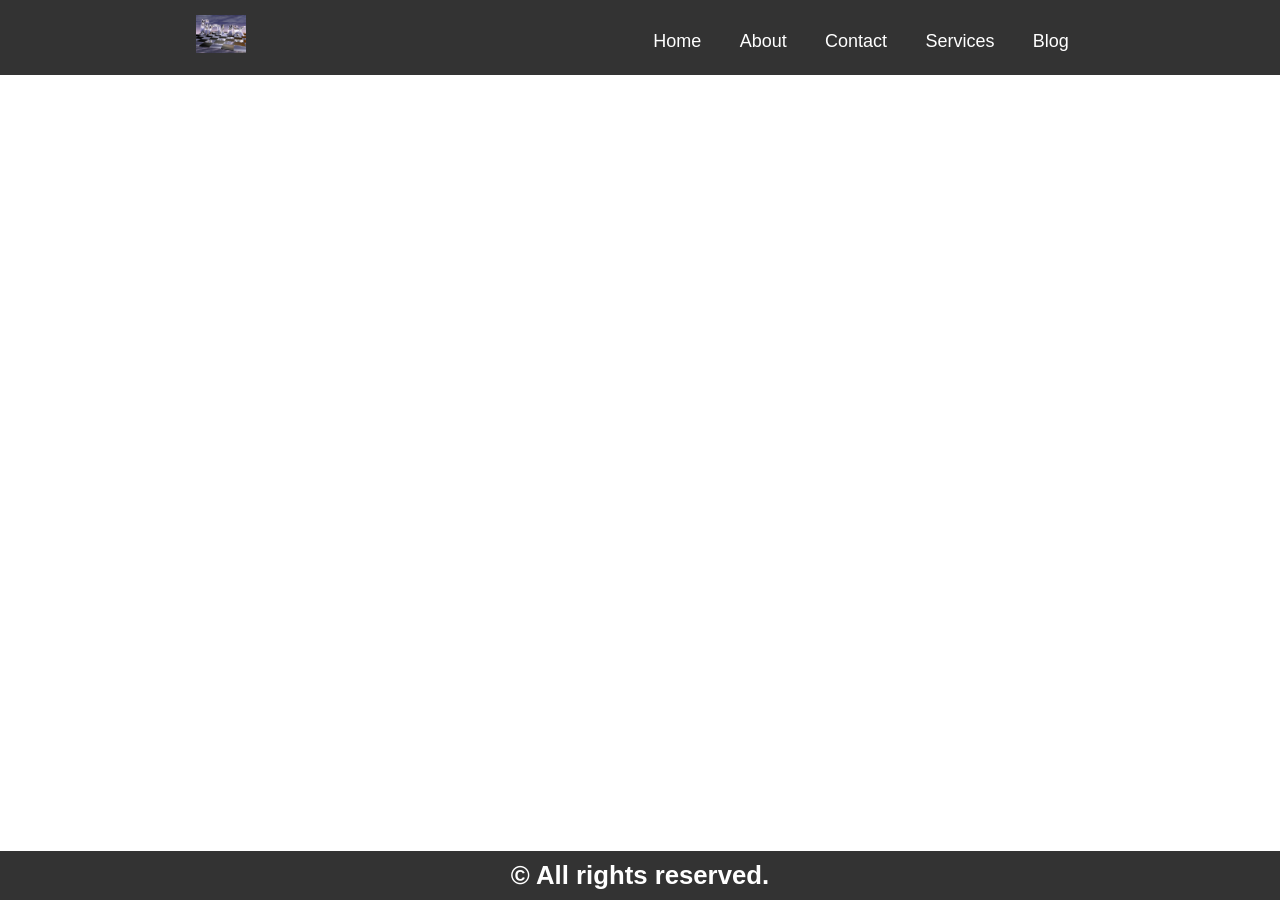
==== landing page.html @ 6e85db9a "Add initial HTML and CSS files for landing page layout" ====
<!DOCTYPE html>
<html>
<head>
    <title>Header & Footer</title>
    <link rel="stylesheet" href="landing page.css">
</head>
<body>
    <header>
        <div class="logo">
            <img src="assets/images/3d-linux-wallpaper.jpg" alt="logo" width="50px">
         </div>
         <nav>
            <ul>
                <li><a href="#">Home</a></li>
                <li><a href="#">About</a></li>
                <li><a href="#">Contact</a></li>
                <li><a href="#">Services</a></li>
                <li><a href="#">Blog</a></li>
            </ul>
         </nav>
    </header>
    <footer>
        <h3><p>&copy; All rights reserved.</p></h3>
    </footer>
 </html>
---- landing page.css ----
*{
    padding: 0;
    margin: 0;
    box-sizing: border-box;
    font-family:Arial, Helvetica, sans-serif
}
header, footer{
    background-color: #333;
    color: #fff;
    width: 100%;
}
footer{
    position:absolute;
    bottom:0;
    text-align:center;
    font-size: 22px;
    padding: 10px 0;
}
header{
    font-size: 30px;
}
header{
    display: flex;
    align-items: center;
    justify-content: space-around;
    padding: 15px 0;
}
nav ul li{
    list-style: none;
    display: inline-block;
}
nav ul li a{
    text-decoration: none;
    color: #fff;
    font-size: 18px;
    padding: 0 15px;
    text-transform: capitalize;
}
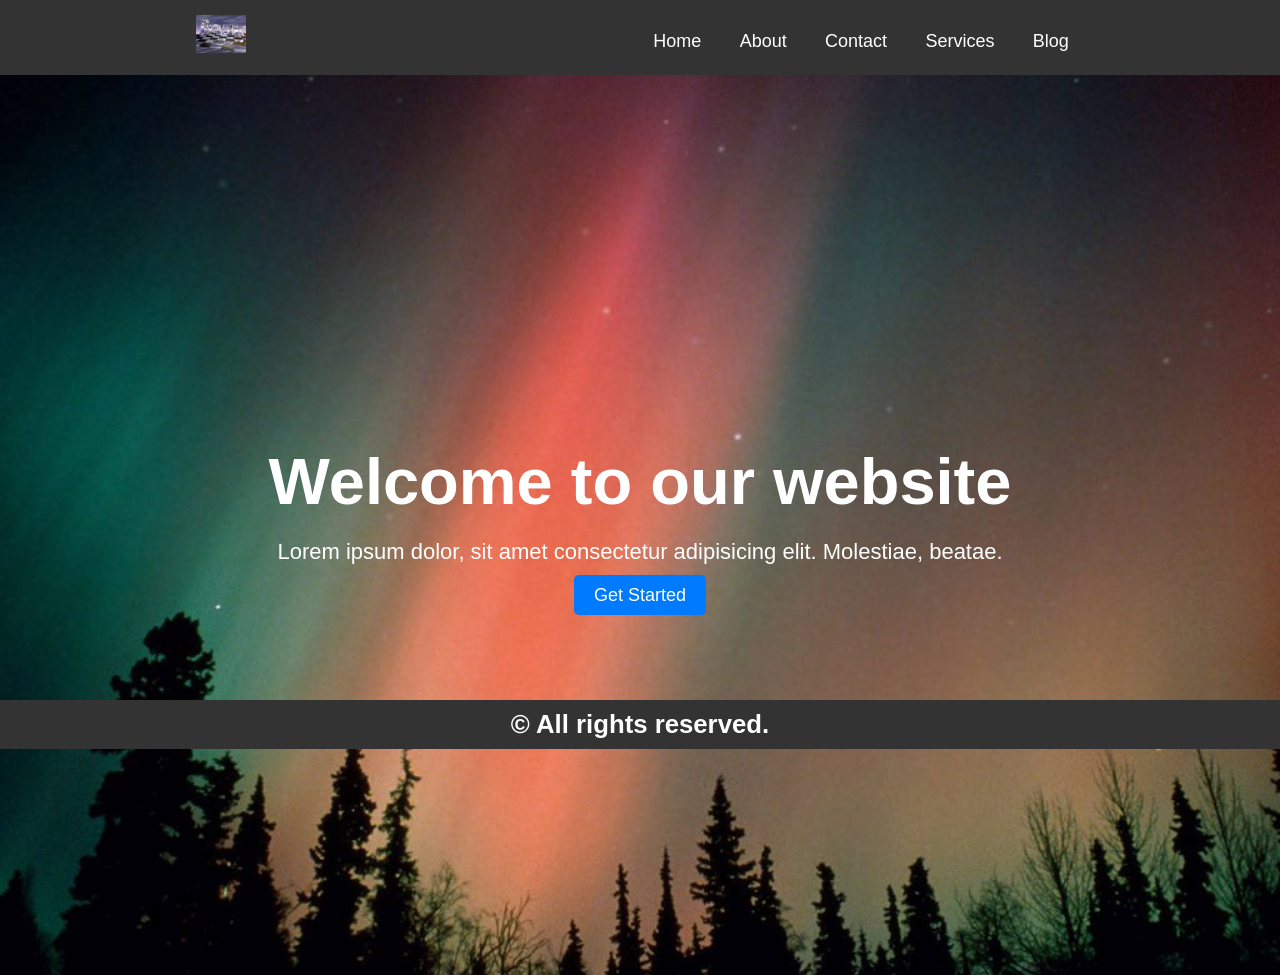
==== commit ab5a3829: "Add hero section with background image and content to landing page" ====
--- a/landing page.html
+++ b/landing page.html
@@ -19,6 +19,13 @@
             </ul>
          </nav>
     </header>
+    <div class="hero">
+        <div class="content">
+            <h1>Welcome to our website</h1>
+            <p>Lorem ipsum dolor, sit amet consectetur adipisicing elit. Molestiae, beatae.</p>
+            <a href="#" class="btn">Get Started</a>
+        </div>
+    </div>
     <footer>
         <h3><p>&copy; All rights reserved.</p></h3>
     </footer>
--- a/landing page.css
+++ b/landing page.css
@@ -11,7 +11,7 @@
 }
 footer{
     position:absolute;
-    bottom:0;
+    top: 700px;
     text-align:center;
     font-size: 22px;
     padding: 10px 0;
@@ -35,4 +35,38 @@
     font-size: 18px;
     padding: 0 15px;
     text-transform: capitalize;
+}
+.hero{
+    min-height: 100vh;
+    background: url(assets/images/aurora.jpg);
+    background-repeat: no-repeat;
+    background-size: cover;
+    background-position: center;
+    display: flex;
+    justify-content: center;
+    align-items: center;
+}
+.content{
+    text-align: center;
+    color: #fff;
+}
+.content h1{
+    font-size: 65px;
+    margin-bottom: 20px;
+}
+.content p{
+    font-size: 22px;
+    margin-bottom: 20px;
+}
+.content .btn{
+    text-decoration: none;
+    color: #fff;
+    background-color: #007BFF;
+    padding: 10px 20px;
+    font-size: 18px;
+    border-radius: 5px;
+    transition: 0.3s ease;
+}
+.content .btn:hover{
+    background-color: #0056b3;
 }
